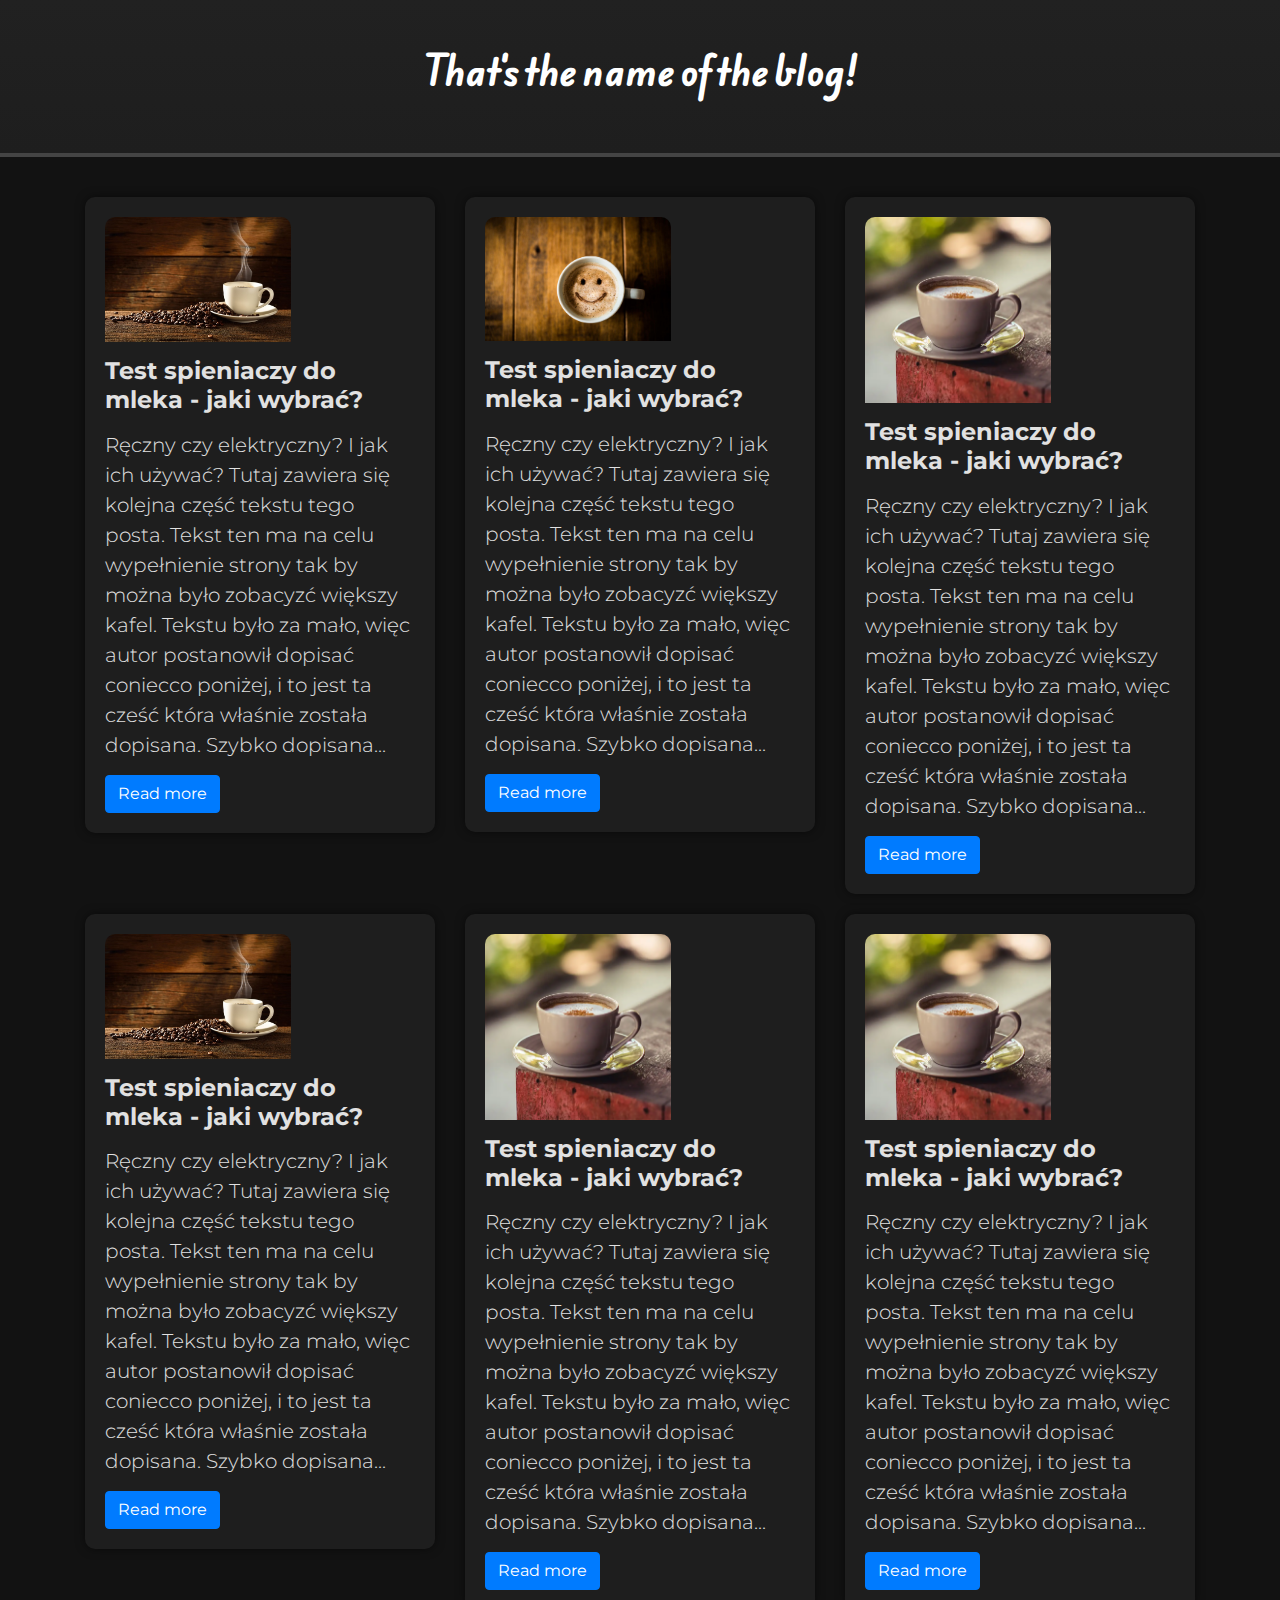
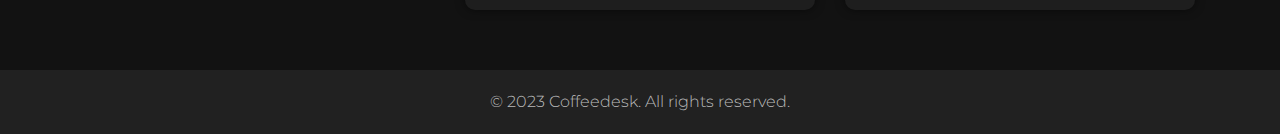
==== index.html @ 1b7a273f "First commit" ====
<!DOCTYPE html>
<html lang="pl">

<head>
    <meta charset="UTF-8">
    <meta name="viewport" content="width=device-width, initial-scale=1.0">
    <title>Coffeedesk Blog</title>
    <link rel="stylesheet" href="https://maxcdn.bootstrapcdn.com/bootstrap/4.0.0/css/bootstrap.min.css">
    <link rel="stylesheet" href="css/styles.css">
    <link rel="preconnect" href="https://fonts.googleapis.com">
    <link rel="preconnect" href="https://fonts.gstatic.com" crossorigin>
    <link
        href="https://fonts.googleapis.com/css2?family=Edu+AU+VIC+WA+NT+Hand:wght@400..700&family=Nunito+Sans:ital,opsz,wght@0,6..12,200..1000;1,6..12,200..1000&display=swap"
        rel="stylesheet">

    <link rel="preconnect" href="https://fonts.googleapis.com">
    <link rel="preconnect" href="https://fonts.gstatic.com" crossorigin>
    <link href="https://fonts.googleapis.com/css2?family=Montserrat:ital,wght@0,100..900;1,100..900&display=swap"
        rel="stylesheet">
</head>

<body>
    <section class="hero">
        <div class="container">
            <h1>That's the name of the blog!</h1>
        </div>
    </section>
    <div class="divider"></div>
    <main>
        <section class="blog-posts">
            <div class="container">
                <div class="row">
                    <div class="col-lg-4">
                        <article class="post">
                            <img src="img/imge1.jpg" alt="Image 1" class="post-img">
                            <h2 class="post-title">Test spieniaczy do mleka - jaki wybrać?</h2>
                            <p class="post-content">Ręczny czy elektryczny? I jak ich używać? Tutaj zawiera się kolejna
                                część tekstu tego posta. Tekst ten ma na celu wypełnienie strony tak by można było
                                zobacyzć większy kafel.
                                Tekstu było za mało, więc autor postanowił dopisać coniecco poniżej, i to jest ta cześć
                                która właśnie została dopisana. Szybko dopisana...
                            </p>
                            <a href="#" class="btn btn-primary">Read more</a>
                        </article>
                    </div>
                    <div class="col-lg-4">
                        <article class="post">
                            <img src="img/image2.jpg" alt="Image 1" class="post-img">
                            <h2 class="post-title">Test spieniaczy do mleka - jaki wybrać?</h2>
                            <p class="post-content">Ręczny czy elektryczny? I jak ich używać? Tutaj zawiera się kolejna
                                część tekstu tego posta. Tekst ten ma na celu wypełnienie strony tak by można było
                                zobacyzć większy kafel.
                                Tekstu było za mało, więc autor postanowił dopisać coniecco poniżej, i to jest ta cześć
                                która właśnie została dopisana. Szybko dopisana...
                            </p>
                            <a href="#" class="btn btn-primary">Read more</a>
                        </article>
                    </div>
                    <div class="col-lg-4">
                        <article class="post">
                            <img src="img/image3.jpg" alt="Image 1" class="post-img">
                            <h2 class="post-title">Test spieniaczy do mleka - jaki wybrać?</h2>
                            <p class="post-content">Ręczny czy elektryczny? I jak ich używać? Tutaj zawiera się kolejna
                                część tekstu tego posta. Tekst ten ma na celu wypełnienie strony tak by można było
                                zobacyzć większy kafel.
                                Tekstu było za mało, więc autor postanowił dopisać coniecco poniżej, i to jest ta cześć
                                która właśnie została dopisana. Szybko dopisana...
                            </p>
                            <a href="#" class="btn btn-primary">Read more</a>
                        </article>
                    </div>
                    <div class="col-lg-4">
                        <article class="post">
                            <img src="img/imge1.jpg" alt="Image 1" class="post-img">
                            <h2 class="post-title">Test spieniaczy do mleka - jaki wybrać?</h2>
                            <p class="post-content">Ręczny czy elektryczny? I jak ich używać? Tutaj zawiera się kolejna
                                część tekstu tego posta. Tekst ten ma na celu wypełnienie strony tak by można było
                                zobacyzć większy kafel.
                                Tekstu było za mało, więc autor postanowił dopisać coniecco poniżej, i to jest ta cześć
                                która właśnie została dopisana. Szybko dopisana...
                            </p>
                            <a href="#" class="btn btn-primary">Read more</a>
                        </article>
                    </div>
                    <div class="col-lg-4">
                        <article class="post">
                            <img src="img/image3.jpg" alt="Image 1" class="post-img">
                            <h2 class="post-title">Test spieniaczy do mleka - jaki wybrać?</h2>
                            <p class="post-content">Ręczny czy elektryczny? I jak ich używać? Tutaj zawiera się kolejna
                                część tekstu tego posta. Tekst ten ma na celu wypełnienie strony tak by można było
                                zobacyzć większy kafel.
                                Tekstu było za mało, więc autor postanowił dopisać coniecco poniżej, i to jest ta cześć
                                która właśnie została dopisana. Szybko dopisana...
                            </p>
                            <a href="#" class="btn btn-primary">Read more</a>
                        </article>
                    </div>
                    <div class="col-lg-4">
                        <article class="post">
                            <img src="img/image3.jpg" alt="Image 1" class="post-img">
                            <h2 class="post-title">Test spieniaczy do mleka - jaki wybrać?</h2>
                            <p class="post-content">Ręczny czy elektryczny? I jak ich używać? Tutaj zawiera się kolejna
                                część tekstu tego posta. Tekst ten ma na celu wypełnienie strony tak by można było
                                zobacyzć większy kafel.
                                Tekstu było za mało, więc autor postanowił dopisać coniecco poniżej, i to jest ta cześć
                                która właśnie została dopisana. Szybko dopisana...
                            </p>
                            <a href="#" class="btn btn-primary">Read more</a>
                        </article>
                    </div>
                </div>
            </div>
        </section>
    </main>
    <footer>
        <div class="container">
            <p>&copy; 2023 Coffeedesk. All rights reserved.</p>
        </div>
    </footer>
    <script src="https://code.jquery.com/jquery-3.2.1.slim.min.js"></script>
    <script src="https://maxcdn.bootstrapcdn.com/bootstrap/4.0.0/js/bootstrap.min.js"></script>
</body>

</html>
---- css/styles.css ----
body {
    font-family: "Montserrat", sans-serif;
    font-optical-sizing: auto;
    font-weight: 300;
    font-style: normal;
    font-size: 16px;
    line-height: 1.5;
    color: #e1e1e1;
    background-color: #121212;
}

.hero {
    font-family: "Edu AU VIC WA NT Hand", cursive;
    font-optical-sizing: auto;
    font-weight: 100;
    font-style: normal;
    background-image: linear-gradient(to bottom, #212121, #1e1e1e);
    color: #fff;
    padding: 50px 0;
    text-align: center;
}

.hero h1 {
    font-size: 36px;
    font-weight: bold;
    margin-bottom: 10px;
}

.divider {
    height: 4px;
    background-color: #444;
}

.blog-posts {
    padding: 40px 0;
}

.post {
    background-color: #1e1e1e;
    padding: 20px;
    border-radius: 10px;
    margin-bottom: 20px;
    box-shadow: 0 0 10px rgba(0, 0, 0, 0.5);
}

.post-img {
    width: 60%;
    height: auto;
    border-radius: 10px 10px 0 0;
}

.post-title {
    font-size: 24px;
    font-weight: bold;
    margin-top: 15px;
}

.post-content {

    font-size: 20px;
    margin: 15px 0;
}

.sidebar {
    padding: 20px;
    background-color: #1e1e1e;
    border-radius: 10px;
    box-shadow: 0 0 10px rgba(0, 0, 0, 0.5);
}

.sidebar h3 {
    margin-bottom: 20px;
}

.post-preview {
    display: flex;
    margin-bottom: 20px;
}

.post-preview-img {
    width: 80px;
    height: 80px;
    border-radius: 10px;
    margin-right: 15px;
}

.post-preview-title {
    font-size: 16px;
    font-weight: bold;
    margin: 0;
}

.post-preview-date {
    font-size: 14px;
    color: #bbb;
}

footer {
    background-color: #212121;
    color: #bbb;
    padding: 20px 0;
    text-align: center;
}

footer p {
    margin: 0;
}


.add-coment-header {
    font-size: 24px;
    font-weight: bold;
    margin-top: 15px;
}


input[type="text"],
input[type="email"],
input[type="url"],
textarea {
    background-color: #121212;
    color: #e1e1e1;
    border: 1px solid #444;
    border-radius: 4px;
    padding: 10px;
    width: 100%;
    box-sizing: border-box;
}

textarea {
    width: calc(100% - 22px);
}

.form-row {
    display: flex;
    justify-content: space-between;
}

.form-group {
    margin-bottom: 15px;
    flex: 1;
}

.form-group:first-child {
    margin-right: 10px;
}

button {
    width: 100%;
    padding: 10px;
    background-color: #444;
    color: #e1e1e1;
    border: none;
    border-radius: 4px;
    cursor: pointer;
    transition: background-color 0.3s ease;
}

button:hover {
    background-color: #555;
}

.comments-section {
    margin-top: 40px;
    background-color: #1e1e1e;
    padding: 20px;
    border-radius: 10px;
    box-shadow: 0 0 10px rgba(0, 0, 0, 0.5);
}

.comments-header {
    font-size: 24px;
    font-weight: bold;
    margin-bottom: 20px;
    color: #e1e1e1;
}

.comment {
    margin-bottom: 20px;
    padding: 10px;
    border-bottom: 1px solid #444;
}

.comment-name {
    font-size: 18px;
    font-weight: bold;
    color: #e1e1e1;
}

.comment-date {
    font-size: 14px;
    color: #bbb;
    margin-bottom: 10px;
}

.comment-text {
    font-size: 16px;
    color: #e1e1e1;
}
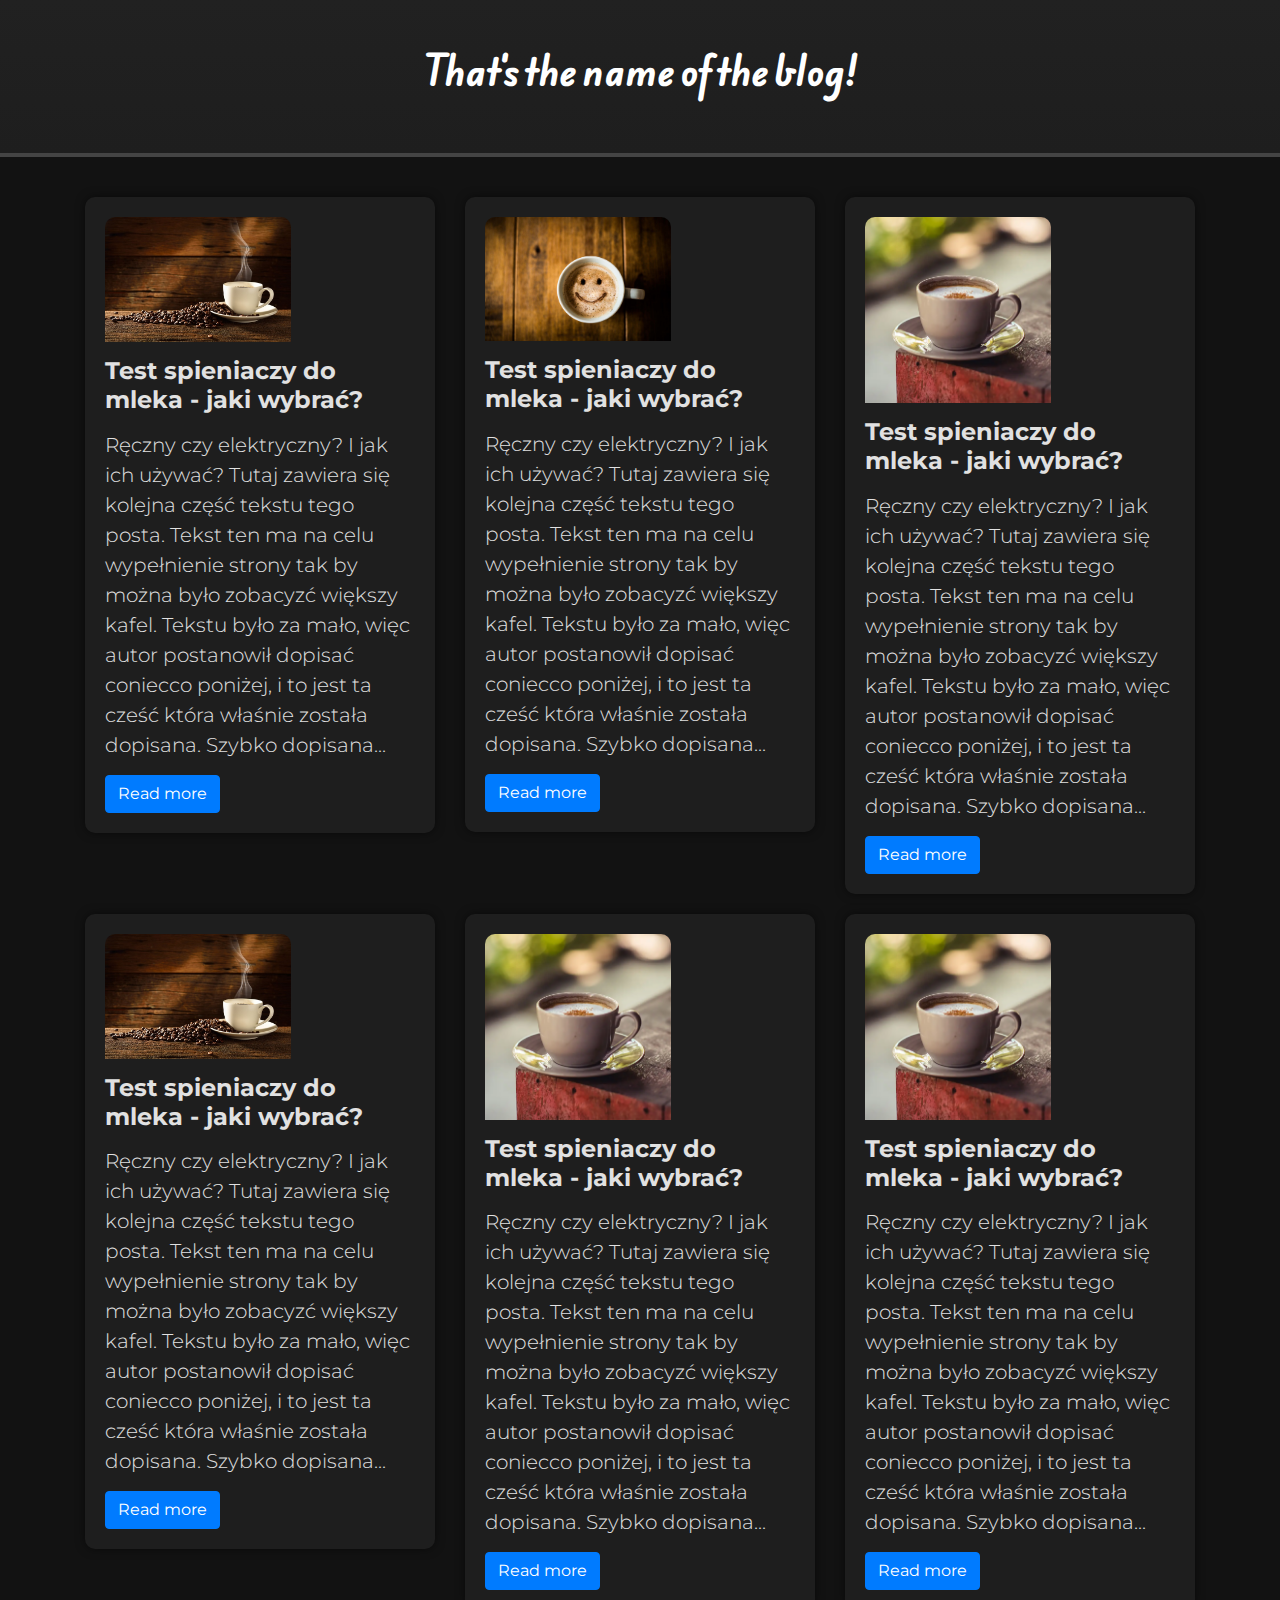
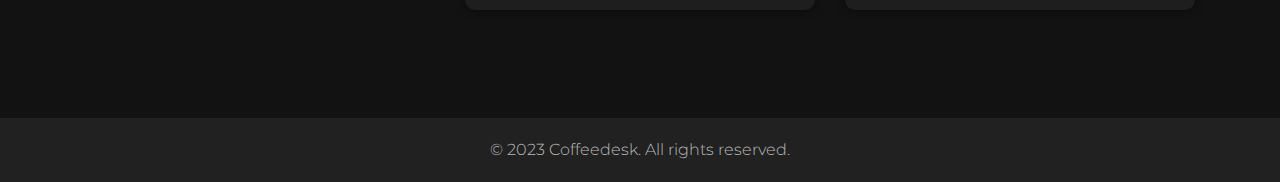
==== commit 0ac4299e: "add file overview.html, styling fixes" ====
--- a/index.html
+++ b/index.html
@@ -26,7 +26,7 @@
         </div>
     </section>
     <div class="divider"></div>
-    <main>
+    <main class="mb-5">
         <section class="blog-posts">
             <div class="container">
                 <div class="row">
--- a/css/styles.css
+++ b/css/styles.css
@@ -43,6 +43,69 @@
     box-shadow: 0 0 10px rgba(0, 0, 0, 0.5);
 }
 
+.button-group {
+    display: flex;
+    justify-content: space-between;
+    gap: 20px;
+    /* Dodajemy odstęp między przyciskami */
+}
+
+.btn-custom {
+    padding: 10px 20px;
+    background-color: #444;
+    color: #e1e1e1;
+    border: none;
+    border-radius: 4px;
+    cursor: pointer;
+    transition: background-color 0.3s ease;
+    flex: 1;
+    /* Dodajemy elastyczność dla przycisków */
+    max-width: 200px;
+    /* Ustawiamy maksymalną szerokość przycisków */
+}
+
+.btn-custom:hover {
+    background-color: #555;
+}
+
+
+.post-list {
+    background-color: #1e1e1e;
+    padding: 20px;
+    border-radius: 10px;
+    margin-bottom: 20px;
+    box-shadow: 0 0 10px rgba(0, 0, 0, 0.5);
+    display: flex;
+    justify-content: space-between;
+    align-items: center;
+}
+
+.post-list .btn {
+    margin-left: 10px;
+    background-color: #444;
+    color: #e1e1e1;
+    border: none;
+    border-radius: 4px;
+    padding: 5px 10px;
+    cursor: pointer;
+    transition: background-color 0.3s ease;
+}
+
+.post-list .btn:hover {
+    background-color: #555;
+}
+
+.post-list .d-flex {
+    display: flex;
+    justify-content: flex-end;
+    gap: 10%;
+    /* Dodane odstępy między przyciskami */
+}
+
+button.btn-remove {
+    color: red !important;
+}
+
 .post-img {
     width: 60%;
     height: auto;
@@ -196,4 +259,4 @@
 .comment-text {
     font-size: 16px;
     color: #e1e1e1;
-}
+}